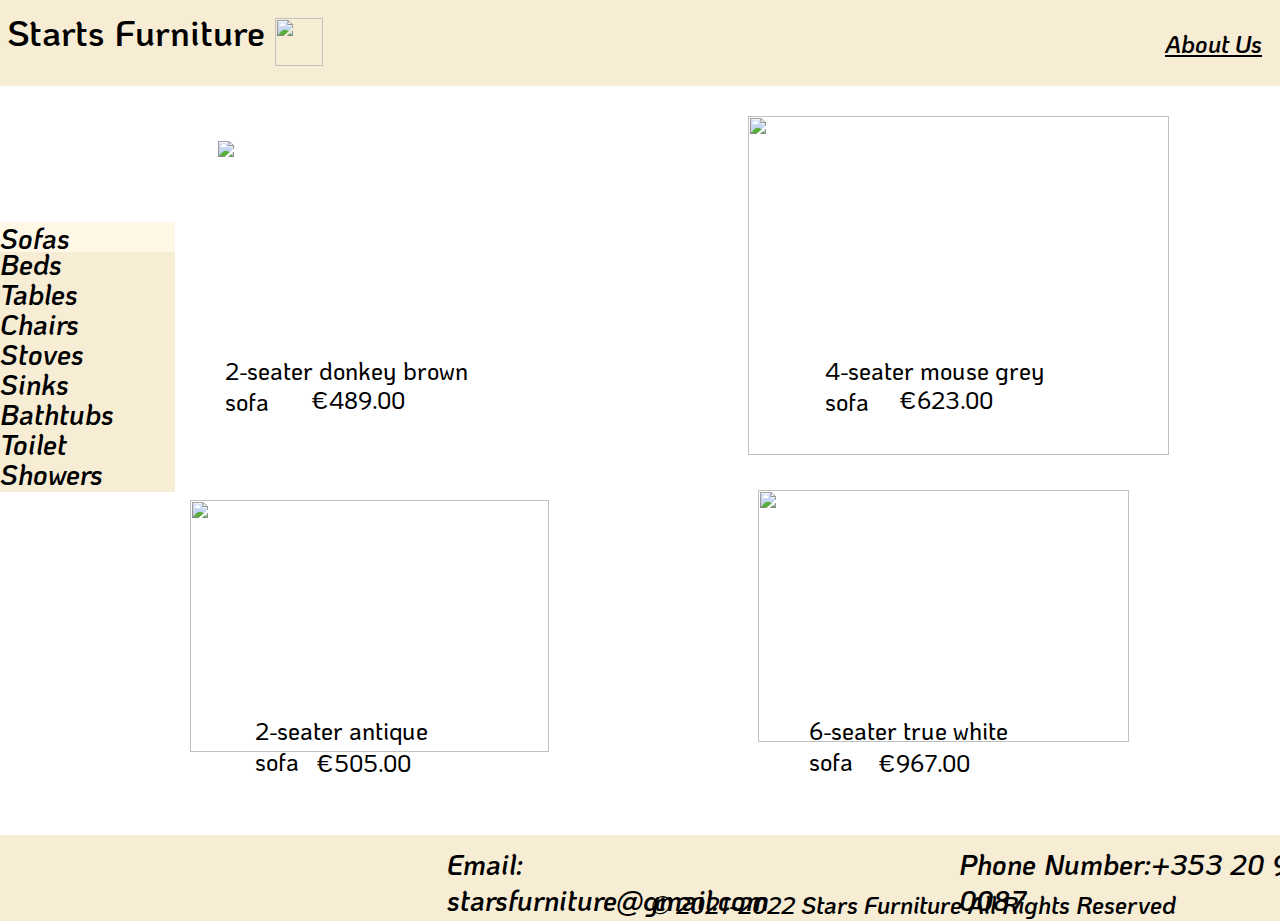
==== index.html @ 32526a29 "Add files via upload" ====
<!DOCTYPE html>
<html lang="en">
<head>
    <meta charset="UTF-8">
    <meta http-equiv="X-UA-Compatible" content="IE=edge">
    <meta name="viewport" content="width=device-width, initial-scale=1.0">
    <link rel="stylesheet" href="style.css">
    <title>Stars Furniture</title>
</head>
<body>
    <header class="header">
        <nav class="nav">
            <h1 class="startsfurniture">Starts Furniture</h1>
            <img src="Sofa" class="sofa">
            <a href="index2.html" class="about">About Us</a>
            <a href="index3.html" class="contact">Contact Us</a>
        </nav>
    </header>

    <aside class="aside">
        <div class="aside__asidediv">
            <div class="selected"></div>
            <p class="aside-text1">Sofas</p>
            <a href="index4.html" class="aside-text2" >Beds</a>
            <a href="index5.html" class="aside-text3" >Tables</a>
            <a href="index6.html" class="aside-text4" >Chairs</a>
            <a href="index7.html" class="aside-text5" >Stoves</a>
            <a href="index8.html" class="aside-text6" >Sinks</a>
            <a href="index9.html" class="aside-text7" >Bathtubs</a>
            <a href="index10.html" class="aside-text8" >Toilet</a>
            <a href="index11.html" class="aside-text9" >Showers</a>
        </div>
    </aside>

    <main>
        <article>
            <img src="sofa1.jpg" class="sofa1">
            <p class="sofa1-text">2-seater donkey brown sofa</p>
            <p class="sofa1-price">€489.00</p>
            <img src="sofa2.jpg" class="sofa2">
            <p class="sofa2-text">4-seater mouse grey sofa</p>
            <p class="sofa2-price">€623.00</p>
            <img src="sofa3.jpeg" class="sofa3">
            <p class="sofa3-text">3-seater cloudy grey sofa</p>
            <p class="sofa3-price">€546.00</p>
        </article>

        <article>
            <img src="sofa4.webp" class="sofa4">
            <p class="sofa4-text">2-seater antique sofa</p>
            <p class="sofa4-price">€505.00</p>
            <img src="sofa5.jpg" class="sofa5">
            <p class="sofa5-text">6-seater true white sofa</p>
            <p class="sofa5-price">€967.00</p>
            <img src="sofa6.jpg" class="sofa6">
            <p class="sofa6-text">3-seater smalt sofa</p>
            <p class="sofa6-price">€534.00</p>
        </article>
    </main>

    <footer class="footer">
        <p class="email">Email: starsfurniture@gmail.com</p>
        <p class="phone-number">Phone Number:+353 20 918 0087</p> 
        <p class="copy-right">© 2021-2022 Stars Furniture All Rights Reserved</p>
    </footer>
</body>
</html>
---- style.css ----
@import url('https://fonts.googleapis.com/css2?family=KoHo:ital,wght@0,500;0,600;1,400;1,600&display=swap');


body{
    font-family: 'KoHo', sans-serif;
    overflow-x: hidden;
    box-sizing: inherit;
    box-sizing: border-box;
    margin: 0;
    /* position: relative; */
}

header{
    /* max-width: 1440px; */
    width: 1820px;
    height: 86px;
    left: 0px;
    top: 0px;
    background: #F6EDD4;
    /* margin: 0 auto; */
    /* padding: 0 15px; */
}












.startsfurniture{
    position: absolute;
    width: 322px;
    height: 62px;
    left: 7px;
    top: -23px;
    font-family: 'KoHo';
    font-style: normal;
    font-weight: 600;
    font-size: 36px;
    line-height: 62px;
}

.sofa{
    position: absolute;
    width: 48px;
    height: 48px;
    left: 275px;
    top: 18px;
    background: url(Sofa.png);
}

.about{
    position: absolute;
    width: 143px;
    height: 47px;
    left: 1165px;
    top: 20px;
    font-family: 'KoHo';
    font-style: italic;
    font-weight: 600;
    font-size: 24px; 
    line-height: 47px;
    text-decoration-line: underline;
    color: black;
}

.contact{
    position: absolute;
    width: 168px;
    height: 47px;
    left: 1665px;
    top: 20px;
    font-family: 'KoHo';
    font-style: italic;
    font-weight: 600;
    font-size: 24px; 
    line-height: 47px;
    text-decoration-line: underline;
    color: black;
}

.aside-text1{
    position: absolute;
    width: 113px;
    height: 324px;
    left: 0px;
    top: -30px;
    font-family: 'KoHo';
    font-style: italic;
    font-weight: 600;
    font-size: 28px;
    line-height: 36px;
    color: black;
}

.aside-text2{
    position: absolute;
    width: 113px;
    height: 324px;
    left: 0px;
    top: 24px;
    font-family: 'KoHo';
    font-style: italic;
    font-weight: 600;
    font-size: 28px;
    line-height: 36px;
    color: black;
    text-decoration: none;
}

.aside-text3{
    position: absolute;
    width: 113px;
    height: 324px;
    left: 0px;
    top: 54px;
    font-family: 'KoHo';
    font-style: italic;
    font-weight: 600;
    font-size: 28px;
    line-height: 36px;
    color: black;
    text-decoration: none;
}

.aside-text4{
    position: absolute;
    width: 113px;
    height: 324px;
    left: 0px;
    top: 84px;
    font-family: 'KoHo';
    font-style: italic;
    font-weight: 600;
    font-size: 28px;
    line-height: 36px;
    color: black;
    text-decoration: none;
}

.aside-text5{
    position: absolute;
    width: 113px;
    height: 324px;
    left: 0px;
    top: 114px;
    font-family: 'KoHo';
    font-style: italic;
    font-weight: 600;
    font-size: 28px;
    line-height: 36px;
    color: black;
    text-decoration: none;
}

.aside-text6{
    position: absolute;
    width: 113px;
    height: 324px;
    left: 0px;
    top: 144px;
    font-family: 'KoHo';
    font-style: italic;
    font-weight: 600;
    font-size: 28px;
    line-height: 36px;
    color: black;
    text-decoration: none;
}

.aside-text7{
    position: absolute;
    width: 113px;
    height: 324px;
    left: 0px;
    top: 174px;
    font-family: 'KoHo';
    font-style: italic;
    font-weight: 600;
    font-size: 28px;
    line-height: 36px;
    color: black;
    text-decoration: none;
}

.aside-text8{
    position: absolute;
    width: 113px;
    height: 324px;
    left: 0px;
    top: 204px;
    font-family: 'KoHo';
    font-style: italic;
    font-weight: 600;
    font-size: 28px;
    line-height: 36px;
    color: black;
    text-decoration: none;
}

.aside-text9{
    position: absolute;
    width: 113px;
    height: 324px;
    left: 0px;
    top: 234px;
    font-family: 'KoHo';
    font-style: italic;
    font-weight: 600;
    font-size: 28px;
    line-height: 36px;
    color: black;
    text-decoration: none;
}

.aside__asidediv{
    position: absolute;
    width: 175px;
    height: 270px;
    left: 0px;
    top: 222px;
    background: #F6EDD4;
}

.selected{
    position: absolute;
    width: 175px;
    height: 30px;
    left: 0px;
    top: 0px;
    background: #FFF8E6;
}

.sofa1{
    position: absolute;
    width: 309px;
    height: 225px;
    left: 218px;
    top: 141px;
    background: url(sofa1.jpg);
    max-width: 100%;
    height: auto;
}
.sofa2{
    position: absolute;
    width: 421px;
    height: 339px;
    left: 748px;
    top: 116px;
    background: url(sofa2);
}

.sofa3{
    position: absolute;
    width: 390px;
    height: 390px;
    left: 1358px;
    top: 86px;
    background: url(sofa3.jpg);
}

.sofa1-text{
    position: absolute;
    width: 290px;
    height: 31px;
    left: 225px;
    top: 331px;
    
    font-family: 'KoHo';
    font-style: normal;
    font-weight: 500;
    font-size: 24px;
    line-height: 31px;
}

.sofa1-price{
    position: absolute;
    width: 95px;
    height: 31px;
    left: 312px;
    top: 360px;
    
    font-family: 'KoHo';
    font-style: normal;
    font-weight: 500;
    font-size: 24px;
    line-height: 31px;
}

 .sofa2-text{
    position: absolute;
    width: 267px;
    height: 31px;
    left: 825px;
    top: 331px;
    
    font-family: 'KoHo';
    font-style: normal;
    font-weight: 500;
    font-size: 24px;
    line-height: 31px;
}

.sofa2-price{
    position: absolute;
    width: 95px;
    height: 31px;
    left: 900px;
    top: 360px;
    
    font-family: 'KoHo';
    font-style: normal;
    font-weight: 500;
    font-size: 24px;
    line-height: 31px;
}

.sofa3-text{
    position: absolute;
    width: 268px;
    height: 31px;
    left: 1435px;
    top: 331px;
    
    font-family: 'KoHo';
    font-style: normal;
    font-weight: 500;
    font-size: 24px;
    line-height: 31px;
}

.sofa3-price{
    position: absolute;
    width: 96px;
    height: 31px;
    left: 1522px;
    top: 360px;
    
    font-family: 'KoHo';
    font-style: normal;
    font-weight: 500;
    font-size: 24px;
    line-height: 31px;
}

.sofa4{
    position: absolute;
    width: 359px;
    height: 252px;
    left: 190px;
    top: 500px;
    background: url(sofa4);
}

.sofa5{
    position: absolute;
    width: 371px;
    height: 252px;
    left: 758px;
    top: 490px;
    background: url(sofa5);
}

.sofa6{
    position: absolute;
    width: 331px;
    height: 363px;
    left: 1384px;
    top: 451px;
    background: url(sofa6.jpg);
}

.sofa4-text{
    position: absolute;
    width: 221px;
    height: 31px;
    left: 255px;
    top: 691px;
    
    font-family: 'KoHo';
    font-style: normal;
    font-weight: 500;
    font-size: 24px;
    line-height: 31px;
}

.sofa4-price{
    position: absolute;
    width: 96px;
    height: 31px;
    left: 317px;
    top: 723px;
    
    font-family: 'KoHo';
    font-style: normal;
    font-weight: 500;
    font-size: 24px;
    line-height: 31px;
}

.sofa5-text{
    position: absolute;
    width: 247px;
    height: 31px;
    left: 809px;
    top: 691px;
    
    font-family: 'KoHo';
    font-style: normal;
    font-weight: 500;
    font-size: 24px;
    line-height: 31px;
}

.sofa5-price{
    position: absolute;
    width: 93px;
    height: 31px;
    left: 879px;
    top: 723px;
    font-family: 'KoHo';
    font-style: normal;
    font-weight: 500;
    font-size: 24px;
    line-height: 31px;
    
}

.sofa6-text{
    position: absolute;
    width: 201px;
    height: 31px;
    left: 1440px;
    top: 691px;
    font-family: 'KoHo';
    font-style: normal;
    font-weight: 500;
    font-size: 24px;
    line-height: 31px;
}

.sofa6-price{
    position: absolute;
    width: 96px;
    height: 31px;
    left: 1490px;
    top: 723px;
    font-family: 'KoHo';
    font-style: normal;
    font-weight: 500;
    font-size: 24px;
    line-height: 31px;
}

.footer{
    position: absolute;
    width: 3660px;
    height: 86px;
    left: 0px;
    top: 835px;
    background: #F6EDD4;
}

.email{
    position: absolute;
    width: 403px;
    height: 36px;
    left: 447px;
    top: -17px;
    
    font-family: 'KoHo';
    font-style: italic;
    font-weight: 600;
    font-size: 28px;
    line-height: 36px;
    
}

.phone-number{
    position: absolute;
    width: 432px;
    height: 36px;
    left: 959px;
    top: -17px;
    
    font-family: 'KoHo';
    font-style: italic;
    font-weight: 600;
    font-size: 28px;
    line-height: 36px;
}

.copy-right{
    position: absolute;
    width: 528px;
    height: 31px;
    left: 651px;
    top: 30px;
    
    font-family: 'KoHo';
    font-style: italic;
    font-weight: 600;
    font-size: 24px;
    line-height: 31px;
}








@media only screen and (max-width: 600px) {
    header{
        position: absolute;
        width: 1660px;
        height: 45px;
        left: 0px;
        top: 0px;
        background: #ac4e18;
    }
  }
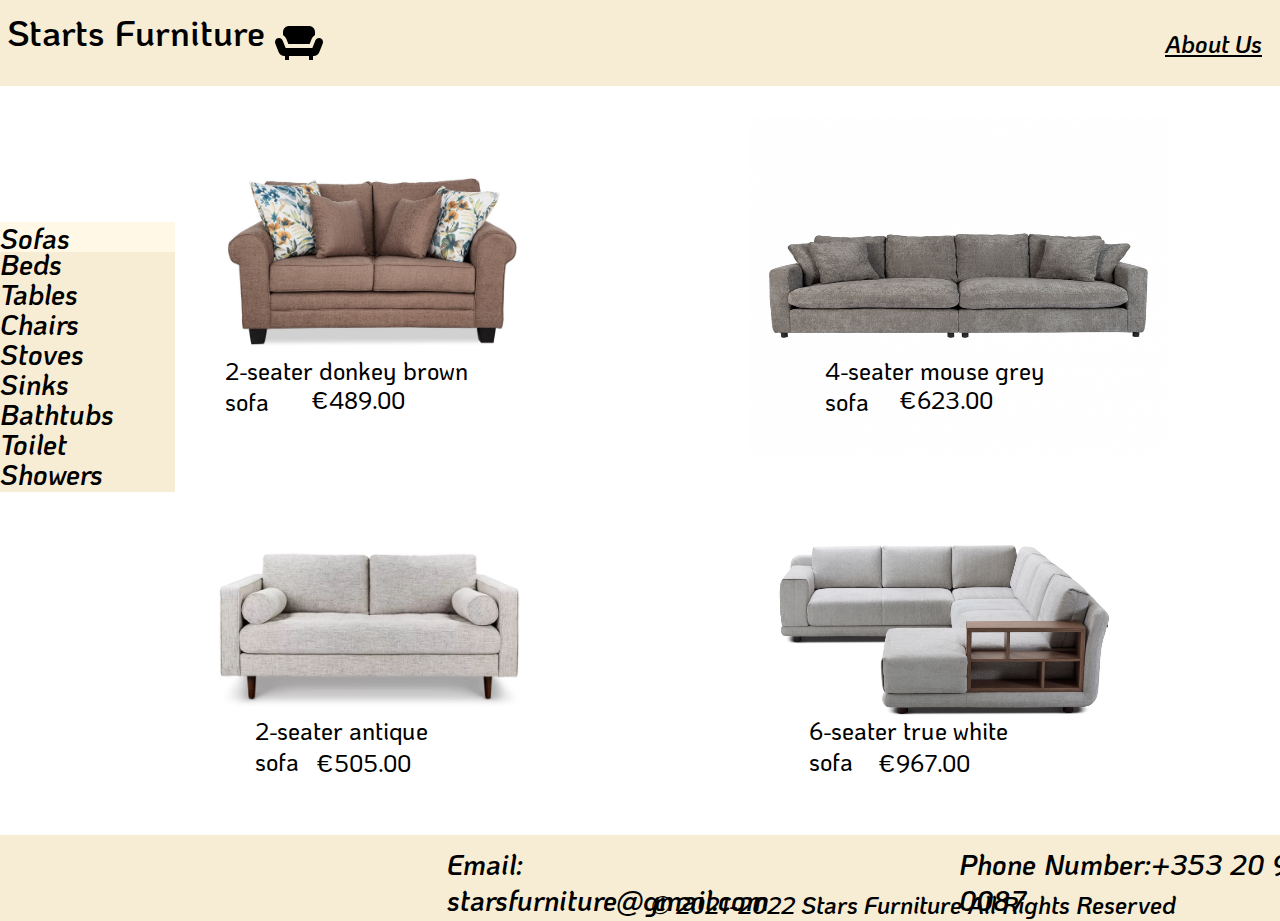
==== commit 81429eb6: "Update index.html" ====
--- a/index.html
+++ b/index.html
@@ -11,7 +11,7 @@
     <header class="header">
         <nav class="nav">
             <h1 class="startsfurniture">Starts Furniture</h1>
-            <img src="Sofa" class="sofa">
+            <img src="img/Sofa.png" class="sofa">
             <a href="index2.html" class="about">About Us</a>
             <a href="index3.html" class="contact">Contact Us</a>
         </nav>
@@ -34,25 +34,25 @@
 
     <main>
         <article>
-            <img src="sofa1.jpg" class="sofa1">
+            <img src="img/sofa1.jpg" class="sofa1">
             <p class="sofa1-text">2-seater donkey brown sofa</p>
             <p class="sofa1-price">€489.00</p>
-            <img src="sofa2.jpg" class="sofa2">
+            <img src="img/sofa2.jpg" class="sofa2">
             <p class="sofa2-text">4-seater mouse grey sofa</p>
             <p class="sofa2-price">€623.00</p>
-            <img src="sofa3.jpeg" class="sofa3">
+            <img src="img/sofa3.jpeg" class="sofa3">
             <p class="sofa3-text">3-seater cloudy grey sofa</p>
             <p class="sofa3-price">€546.00</p>
         </article>
 
         <article>
-            <img src="sofa4.webp" class="sofa4">
+            <img src="img/sofa4.webp" class="sofa4">
             <p class="sofa4-text">2-seater antique sofa</p>
             <p class="sofa4-price">€505.00</p>
-            <img src="sofa5.jpg" class="sofa5">
+            <img src="img/sofa5.jpg" class="sofa5">
             <p class="sofa5-text">6-seater true white sofa</p>
             <p class="sofa5-price">€967.00</p>
-            <img src="sofa6.jpg" class="sofa6">
+            <img src="img/sofa6.jpg" class="sofa6">
             <p class="sofa6-text">3-seater smalt sofa</p>
             <p class="sofa6-price">€534.00</p>
         </article>
@@ -64,4 +64,4 @@
         <p class="copy-right">© 2021-2022 Stars Furniture All Rights Reserved</p>
     </footer>
 </body>
-</html>+</html>
